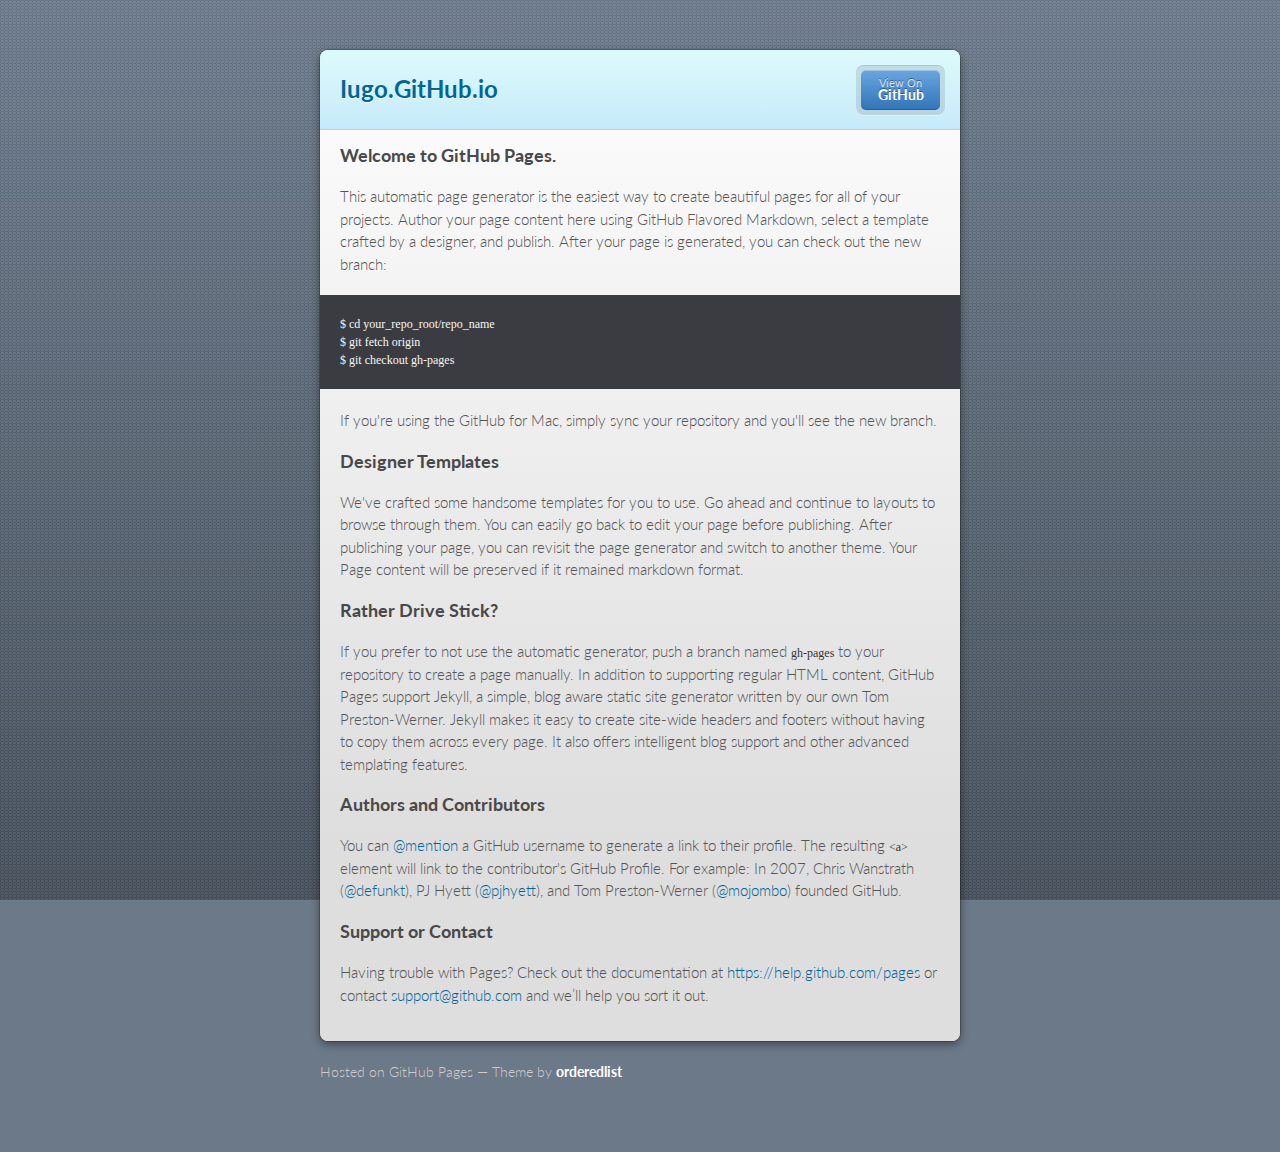
==== index.html @ b6683ef8 "Replace master branch with page content via GitHub" ====
<!doctype html>
<html>
  <head>
    <meta charset="utf-8">
    <meta http-equiv="X-UA-Compatible" content="chrome=1">
    <title>Iugo.GitHub.io by iugo</title>

    <link rel="stylesheet" href="stylesheets/styles.css">
    <link rel="stylesheet" href="stylesheets/pygment_trac.css">
    <script src="javascripts/scale.fix.js"></script>
    <meta name="viewport" content="width=device-width, initial-scale=1, user-scalable=no">

    <!--[if lt IE 9]>
    <script src="//html5shiv.googlecode.com/svn/trunk/html5.js"></script>
    <![endif]-->
  </head>
  <body>
    <div class="wrapper">
      <header class="without-description">
        <h1>Iugo.GitHub.io</h1>
        <p></p>
        <p class="view"><a href="https://github.com/iugo">View the Project on GitHub <small>iugo</small></a></p>
        <ul>
          <li class="single"><a href="https://github.com/iugo/iugo.github.io">View On <strong>GitHub</strong></a></li>
        </ul>
      </header>
      <section>
        <h3>
<a id="welcome-to-github-pages" class="anchor" href="#welcome-to-github-pages" aria-hidden="true"><span class="octicon octicon-link"></span></a>Welcome to GitHub Pages.</h3>

<p>This automatic page generator is the easiest way to create beautiful pages for all of your projects. Author your page content here using GitHub Flavored Markdown, select a template crafted by a designer, and publish. After your page is generated, you can check out the new branch:</p>

<pre><code>$ cd your_repo_root/repo_name
$ git fetch origin
$ git checkout gh-pages
</code></pre>

<p>If you're using the GitHub for Mac, simply sync your repository and you'll see the new branch.</p>

<h3>
<a id="designer-templates" class="anchor" href="#designer-templates" aria-hidden="true"><span class="octicon octicon-link"></span></a>Designer Templates</h3>

<p>We've crafted some handsome templates for you to use. Go ahead and continue to layouts to browse through them. You can easily go back to edit your page before publishing. After publishing your page, you can revisit the page generator and switch to another theme. Your Page content will be preserved if it remained markdown format.</p>

<h3>
<a id="rather-drive-stick" class="anchor" href="#rather-drive-stick" aria-hidden="true"><span class="octicon octicon-link"></span></a>Rather Drive Stick?</h3>

<p>If you prefer to not use the automatic generator, push a branch named <code>gh-pages</code> to your repository to create a page manually. In addition to supporting regular HTML content, GitHub Pages support Jekyll, a simple, blog aware static site generator written by our own Tom Preston-Werner. Jekyll makes it easy to create site-wide headers and footers without having to copy them across every page. It also offers intelligent blog support and other advanced templating features.</p>

<h3>
<a id="authors-and-contributors" class="anchor" href="#authors-and-contributors" aria-hidden="true"><span class="octicon octicon-link"></span></a>Authors and Contributors</h3>

<p>You can <a href="https://github.com/blog/821" class="user-mention">@mention</a> a GitHub username to generate a link to their profile. The resulting <code>&lt;a&gt;</code> element will link to the contributor's GitHub Profile. For example: In 2007, Chris Wanstrath (<a href="https://github.com/defunkt" class="user-mention">@defunkt</a>), PJ Hyett (<a href="https://github.com/pjhyett" class="user-mention">@pjhyett</a>), and Tom Preston-Werner (<a href="https://github.com/mojombo" class="user-mention">@mojombo</a>) founded GitHub.</p>

<h3>
<a id="support-or-contact" class="anchor" href="#support-or-contact" aria-hidden="true"><span class="octicon octicon-link"></span></a>Support or Contact</h3>

<p>Having trouble with Pages? Check out the documentation at <a href="https://help.github.com/pages">https://help.github.com/pages</a> or contact <a href="mailto:support@github.com">support@github.com</a> and we’ll help you sort it out.</p>
      </section>
    </div>
    <footer>
      <p>Hosted on GitHub Pages &mdash; Theme by <a href="https://github.com/orderedlist">orderedlist</a></p>
    </footer>
    <!--[if !IE]><script>fixScale(document);</script><![endif]-->
    
  </body>
</html>
---- stylesheets/styles.css ----
@import url(https://fonts.googleapis.com/css?family=Lato:300italic,700italic,300,700);
html {
  background: #6C7989;
  background: #6c7989 -webkit-gradient(linear, 50% 0%, 50% 100%, color-stop(0%, #6c7989), color-stop(100%, #434b55)) fixed;
  background: #6c7989 -webkit-linear-gradient(#6c7989, #434b55) fixed;
  background: #6c7989 -moz-linear-gradient(#6c7989, #434b55) fixed;
  background: #6c7989 -o-linear-gradient(#6c7989, #434b55) fixed;
  background: #6c7989 -ms-linear-gradient(#6c7989, #434b55) fixed;
  background: #6c7989 linear-gradient(#6c7989, #434b55) fixed;
}

body {
  padding: 50px 0;
  margin: 0;
  font: 14px/1.5 Lato, "Helvetica Neue", Helvetica, Arial, sans-serif;
  color: #555;
  font-weight: 300;
  background: url('[data-uri]') fixed;
}

.wrapper {
  width: 640px;
  margin: 0 auto;
  background: #DEDEDE;
  -webkit-border-radius: 8px;
  -moz-border-radius: 8px;
  -ms-border-radius: 8px;
  -o-border-radius: 8px;
  border-radius: 8px;
  -webkit-box-shadow: rgba(0, 0, 0, 0.2) 0 0 0 1px, rgba(0, 0, 0, 0.45) 0 3px 10px;
  -moz-box-shadow: rgba(0, 0, 0, 0.2) 0 0 0 1px, rgba(0, 0, 0, 0.45) 0 3px 10px;
  box-shadow: rgba(0, 0, 0, 0.2) 0 0 0 1px, rgba(0, 0, 0, 0.45) 0 3px 10px;
}

header, section, footer {
  display: block;
}

a {
  color: #069;
  text-decoration: none;
}

p {
  margin: 0 0 20px;
  padding: 0;
}

strong {
  color: #222;
  font-weight: 700;
}

header {
  -webkit-border-radius: 8px 8px 0 0;
  -moz-border-radius: 8px 8px 0 0;
  -ms-border-radius: 8px 8px 0 0;
  -o-border-radius: 8px 8px 0 0;
  border-radius: 8px 8px 0 0;
  background: #C6EAFA;
  background: -webkit-gradient(linear, 50% 0%, 50% 100%, color-stop(0%, #ddfbfc), color-stop(100%, #c6eafa));
  background: -webkit-linear-gradient(#ddfbfc, #c6eafa);
  background: -moz-linear-gradient(#ddfbfc, #c6eafa);
  background: -o-linear-gradient(#ddfbfc, #c6eafa);
  background: -ms-linear-gradient(#ddfbfc, #c6eafa);
  background: linear-gradient(#ddfbfc, #c6eafa);
  position: relative;
  padding: 15px 20px;
  border-bottom: 1px solid #B2D2E1;
}
header h1 {
  margin: 0;
  padding: 0;
  font-size: 24px;
  line-height: 1.2;
  color: #069;
  text-shadow: rgba(255, 255, 255, 0.9) 0 1px 0;
}
header.without-description h1 {
  margin: 10px 0;
}
header p {
  margin: 0;
  color: #61778B;
  width: 300px;
  font-size: 13px;
}
header p.view {
  display: none;
  font-weight: 700;
  text-shadow: rgba(255, 255, 255, 0.9) 0 1px 0;
  -webkit-font-smoothing: antialiased;
}
header p.view a {
  color: #06c;
}
header p.view small {
  font-weight: 400;
}
header ul {
  margin: 0;
  padding: 0;
  list-style: none;
  position: absolute;
  z-index: 1;
  right: 20px;
  top: 20px;
  height: 38px;
  padding: 1px 0;
  background: #5198DF;
  background: -webkit-gradient(linear, 50% 0%, 50% 100%, color-stop(0%, #77b9fb), color-stop(100%, #3782cd));
  background: -webkit-linear-gradient(#77b9fb, #3782cd);
  background: -moz-linear-gradient(#77b9fb, #3782cd);
  background: -o-linear-gradient(#77b9fb, #3782cd);
  background: -ms-linear-gradient(#77b9fb, #3782cd);
  background: linear-gradient(#77b9fb, #3782cd);
  border-radius: 5px;
  -webkit-box-shadow: inset rgba(255, 255, 255, 0.45) 0 1px 0, inset rgba(0, 0, 0, 0.2) 0 -1px 0;
  -moz-box-shadow: inset rgba(255, 255, 255, 0.45) 0 1px 0, inset rgba(0, 0, 0, 0.2) 0 -1px 0;
  box-shadow: inset rgba(255, 255, 255, 0.45) 0 1px 0, inset rgba(0, 0, 0, 0.2) 0 -1px 0;
  width: auto;
}
header ul:before {
  content: '';
  position: absolute;
  z-index: -1;
  left: -5px;
  top: -4px;
  right: -5px;
  bottom: -6px;
  background: rgba(0, 0, 0, 0.1);
  -webkit-border-radius: 8px;
  -moz-border-radius: 8px;
  -ms-border-radius: 8px;
  -o-border-radius: 8px;
  border-radius: 8px;
  -webkit-box-shadow: rgba(0, 0, 0, 0.2) 0 -1px 0, inset rgba(255, 255, 255, 0.7) 0 -1px 0;
  -moz-box-shadow: rgba(0, 0, 0, 0.2) 0 -1px 0, inset rgba(255, 255, 255, 0.7) 0 -1px 0;
  box-shadow: rgba(0, 0, 0, 0.2) 0 -1px 0, inset rgba(255, 255, 255, 0.7) 0 -1px 0;
}
header ul li {
  width: 79px;
  float: left;
  border-right: 1px solid #3A7CBE;
  height: 38px;
}
header ul li.single {
  border: none;
}
header ul li + li {
  width: 78px;
  border-left: 1px solid #8BBEF3;
}
header ul li + li + li {
  border-right: none;
  width: 79px;
}
header ul a {
  line-height: 1;
  font-size: 11px;
  color: #fff;
  color: rgba(255, 255, 255, 0.8);
  display: block;
  text-align: center;
  font-weight: 400;
  padding-top: 6px;
  height: 40px;
  text-shadow: rgba(0, 0, 0, 0.4) 0 -1px 0;
}
header ul a strong {
  font-size: 14px;
  display: block;
  color: #fff;
  -webkit-font-smoothing: antialiased;
}

section {
  padding: 15px 20px;
  font-size: 15px;
  border-top: 1px solid #fff;
  background: -webkit-gradient(linear, 50% 0%, 50% 700, color-stop(0%, #fafafa), color-stop(100%, #dedede));
  background: -webkit-linear-gradient(#fafafa, #dedede 700px);
  background: -moz-linear-gradient(#fafafa, #dedede 700px);
  background: -o-linear-gradient(#fafafa, #dedede 700px);
  background: -ms-linear-gradient(#fafafa, #dedede 700px);
  background: linear-gradient(#fafafa, #dedede 700px);
  -webkit-border-radius: 0 0 8px 8px;
  -moz-border-radius: 0 0 8px 8px;
  -ms-border-radius: 0 0 8px 8px;
  -o-border-radius: 0 0 8px 8px;
  border-radius: 0 0 8px 8px;
  position: relative;
}

h1, h2, h3, h4, h5, h6 {
  color: #222;
  padding: 0;
  margin: 0 0 20px;
  line-height: 1.2;
}

p, ul, ol, table, pre, dl {
  margin: 0 0 20px;
}

h1, h2, h3 {
  line-height: 1.1;
}

h1 {
  font-size: 28px;
}

h2 {
  color: #393939;
}

h3, h4, h5, h6 {
  color: #494949;
}

blockquote {
  margin: 0 -20px 20px;
  padding: 15px 20px 1px 40px;
  font-style: italic;
  background: #ccc;
  background: rgba(0, 0, 0, 0.06);
  color: #222;
}

img {
  max-width: 100%;
}

code, pre {
  font-family: Monaco, Bitstream Vera Sans Mono, Lucida Console, Terminal;
  color: #333;
  font-size: 12px;
  overflow-x: auto;
}

pre {
  padding: 20px;
  background: #3A3C42;
  color: #f8f8f2;
  margin: 0 -20px 20px;
}
pre code {
  color: #f8f8f2;
}
li pre {
  margin-left: -60px;
  padding-left: 60px;
}

table {
  width: 100%;
  border-collapse: collapse;
}

th, td {
  text-align: left;
  padding: 5px 10px;
  border-bottom: 1px solid #aaa;
}

dt {
  color: #222;
  font-weight: 700;
}

th {
  color: #222;
}

small {
  font-size: 11px;
}

hr {
  border: 0;
  background: #aaa;
  height: 1px;
  margin: 0 0 20px;
}

footer {
  width: 640px;
  margin: 0 auto;
  padding: 20px 0 0;
  color: #ccc;
  overflow: hidden;
}
footer a {
  color: #fff;
  font-weight: bold;
}
footer p {
  float: left;
}
footer p + p {
  float: right;
}

@media print, screen and (max-width: 740px) {
  body {
    padding: 0;
  }

  .wrapper {
    -webkit-border-radius: 0;
    -moz-border-radius: 0;
    -ms-border-radius: 0;
    -o-border-radius: 0;
    border-radius: 0;
    -webkit-box-shadow: none;
    -moz-box-shadow: none;
    box-shadow: none;
    width: 100%;
  }

  footer {
    -webkit-border-radius: 0;
    -moz-border-radius: 0;
    -ms-border-radius: 0;
    -o-border-radius: 0;
    border-radius: 0;
    padding: 20px;
    width: auto;
  }
  footer p {
    float: none;
    margin: 0;
  }
  footer p + p {
    float: none;
  }
}
@media print, screen and (max-width:580px) {
  header ul {
    display: none;
  }

  header p.view {
    display: block;
  }

  header p {
    width: 100%;
  }
}
@media print {
  header p.view a small:before {
    content: 'at http://github.com/';
  }
}
---- stylesheets/pygment_trac.css ----
.highlight .hll { background-color: #49483e }
.highlight  { background: #3A3C42; color: #f8f8f2 }
.highlight .c { color: #75715e } /* Comment */
.highlight .err { color: #960050; background-color: #1e0010 } /* Error */
.highlight .k { color: #66d9ef } /* Keyword */
.highlight .l { color: #ae81ff } /* Literal */
.highlight .n { color: #f8f8f2 } /* Name */
.highlight .o { color: #f92672 } /* Operator */
.highlight .p { color: #f8f8f2 } /* Punctuation */
.highlight .cm { color: #75715e } /* Comment.Multiline */
.highlight .cp { color: #75715e } /* Comment.Preproc */
.highlight .c1 { color: #75715e } /* Comment.Single */
.highlight .cs { color: #75715e } /* Comment.Special */
.highlight .ge { font-style: italic } /* Generic.Emph */
.highlight .gs { font-weight: bold } /* Generic.Strong */
.highlight .kc { color: #66d9ef } /* Keyword.Constant */
.highlight .kd { color: #66d9ef } /* Keyword.Declaration */
.highlight .kn { color: #f92672 } /* Keyword.Namespace */
.highlight .kp { color: #66d9ef } /* Keyword.Pseudo */
.highlight .kr { color: #66d9ef } /* Keyword.Reserved */
.highlight .kt { color: #66d9ef } /* Keyword.Type */
.highlight .ld { color: #e6db74 } /* Literal.Date */
.highlight .m { color: #ae81ff } /* Literal.Number */
.highlight .s { color: #e6db74 } /* Literal.String */
.highlight .na { color: #a6e22e } /* Name.Attribute */
.highlight .nb { color: #f8f8f2 } /* Name.Builtin */
.highlight .nc { color: #a6e22e } /* Name.Class */
.highlight .no { color: #66d9ef } /* Name.Constant */
.highlight .nd { color: #a6e22e } /* Name.Decorator */
.highlight .ni { color: #f8f8f2 } /* Name.Entity */
.highlight .ne { color: #a6e22e } /* Name.Exception */
.highlight .nf { color: #a6e22e } /* Name.Function */
.highlight .nl { color: #f8f8f2 } /* Name.Label */
.highlight .nn { color: #f8f8f2 } /* Name.Namespace */
.highlight .nx { color: #a6e22e } /* Name.Other */
.highlight .py { color: #f8f8f2 } /* Name.Property */
.highlight .nt { color: #f92672 } /* Name.Tag */
.highlight .nv { color: #f8f8f2 } /* Name.Variable */
.highlight .ow { color: #f92672 } /* Operator.Word */
.highlight .w { color: #f8f8f2 } /* Text.Whitespace */
.highlight .mf { color: #ae81ff } /* Literal.Number.Float */
.highlight .mh { color: #ae81ff } /* Literal.Number.Hex */
.highlight .mi { color: #ae81ff } /* Literal.Number.Integer */
.highlight .mo { color: #ae81ff } /* Literal.Number.Oct */
.highlight .sb { color: #e6db74 } /* Literal.String.Backtick */
.highlight .sc { color: #e6db74 } /* Literal.String.Char */
.highlight .sd { color: #e6db74 } /* Literal.String.Doc */
.highlight .s2 { color: #e6db74 } /* Literal.String.Double */
.highlight .se { color: #ae81ff } /* Literal.String.Escape */
.highlight .sh { color: #e6db74 } /* Literal.String.Heredoc */
.highlight .si { color: #e6db74 } /* Literal.String.Interpol */
.highlight .sx { color: #e6db74 } /* Literal.String.Other */
.highlight .sr { color: #e6db74 } /* Literal.String.Regex */
.highlight .s1 { color: #e6db74 } /* Literal.String.Single */
.highlight .ss { color: #e6db74 } /* Literal.String.Symbol */
.highlight .bp { color: #f8f8f2 } /* Name.Builtin.Pseudo */
.highlight .vc { color: #f8f8f2 } /* Name.Variable.Class */
.highlight .vg { color: #f8f8f2 } /* Name.Variable.Global */
.highlight .vi { color: #f8f8f2 } /* Name.Variable.Instance */
.highlight .il { color: #ae81ff } /* Literal.Number.Integer.Long */
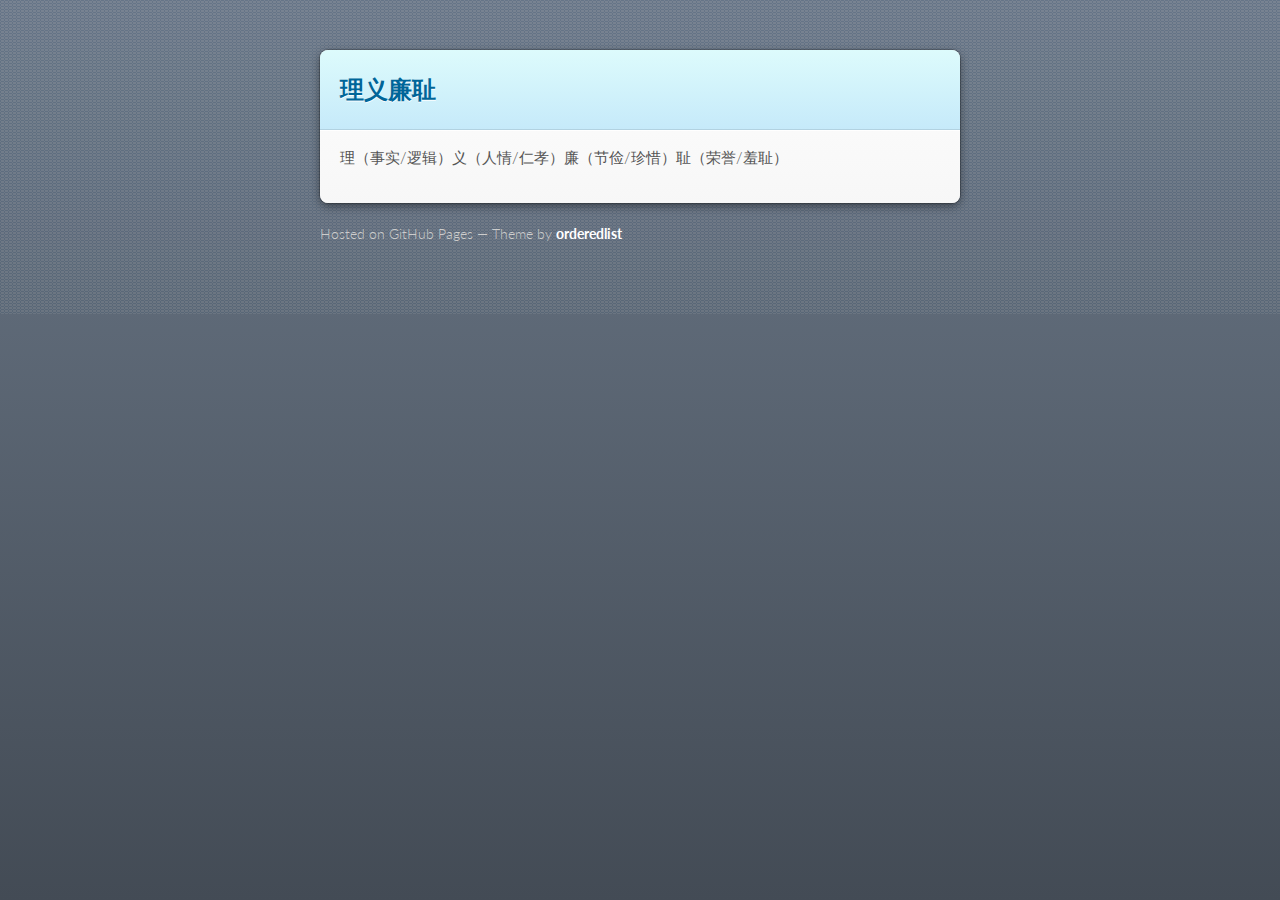
==== commit 54a5de49: "Update index.html" ====
--- a/index.html
+++ b/index.html
@@ -3,7 +3,7 @@
   <head>
     <meta charset="utf-8">
     <meta http-equiv="X-UA-Compatible" content="chrome=1">
-    <title>Iugo.GitHub.io by iugo</title>
+    <title>Hi~ o(*￣▽￣*)ブ</title>
 
     <link rel="stylesheet" href="stylesheets/styles.css">
     <link rel="stylesheet" href="stylesheets/pygment_trac.css">
@@ -17,45 +17,10 @@
   <body>
     <div class="wrapper">
       <header class="without-description">
-        <h1>Iugo.GitHub.io</h1>
-        <p></p>
-        <p class="view"><a href="https://github.com/iugo">View the Project on GitHub <small>iugo</small></a></p>
-        <ul>
-          <li class="single"><a href="https://github.com/iugo/iugo.github.io">View On <strong>GitHub</strong></a></li>
-        </ul>
+        <h1>理义廉耻</h1>
       </header>
       <section>
-        <h3>
-<a id="welcome-to-github-pages" class="anchor" href="#welcome-to-github-pages" aria-hidden="true"><span class="octicon octicon-link"></span></a>Welcome to GitHub Pages.</h3>
-
-<p>This automatic page generator is the easiest way to create beautiful pages for all of your projects. Author your page content here using GitHub Flavored Markdown, select a template crafted by a designer, and publish. After your page is generated, you can check out the new branch:</p>
-
-<pre><code>$ cd your_repo_root/repo_name
-$ git fetch origin
-$ git checkout gh-pages
-</code></pre>
-
-<p>If you're using the GitHub for Mac, simply sync your repository and you'll see the new branch.</p>
-
-<h3>
-<a id="designer-templates" class="anchor" href="#designer-templates" aria-hidden="true"><span class="octicon octicon-link"></span></a>Designer Templates</h3>
-
-<p>We've crafted some handsome templates for you to use. Go ahead and continue to layouts to browse through them. You can easily go back to edit your page before publishing. After publishing your page, you can revisit the page generator and switch to another theme. Your Page content will be preserved if it remained markdown format.</p>
-
-<h3>
-<a id="rather-drive-stick" class="anchor" href="#rather-drive-stick" aria-hidden="true"><span class="octicon octicon-link"></span></a>Rather Drive Stick?</h3>
-
-<p>If you prefer to not use the automatic generator, push a branch named <code>gh-pages</code> to your repository to create a page manually. In addition to supporting regular HTML content, GitHub Pages support Jekyll, a simple, blog aware static site generator written by our own Tom Preston-Werner. Jekyll makes it easy to create site-wide headers and footers without having to copy them across every page. It also offers intelligent blog support and other advanced templating features.</p>
-
-<h3>
-<a id="authors-and-contributors" class="anchor" href="#authors-and-contributors" aria-hidden="true"><span class="octicon octicon-link"></span></a>Authors and Contributors</h3>
-
-<p>You can <a href="https://github.com/blog/821" class="user-mention">@mention</a> a GitHub username to generate a link to their profile. The resulting <code>&lt;a&gt;</code> element will link to the contributor's GitHub Profile. For example: In 2007, Chris Wanstrath (<a href="https://github.com/defunkt" class="user-mention">@defunkt</a>), PJ Hyett (<a href="https://github.com/pjhyett" class="user-mention">@pjhyett</a>), and Tom Preston-Werner (<a href="https://github.com/mojombo" class="user-mention">@mojombo</a>) founded GitHub.</p>
-
-<h3>
-<a id="support-or-contact" class="anchor" href="#support-or-contact" aria-hidden="true"><span class="octicon octicon-link"></span></a>Support or Contact</h3>
-
-<p>Having trouble with Pages? Check out the documentation at <a href="https://help.github.com/pages">https://help.github.com/pages</a> or contact <a href="mailto:support@github.com">support@github.com</a> and we’ll help you sort it out.</p>
+<p>理（事实/逻辑）义（人情/仁孝）廉（节俭/珍惜）耻（荣誉/羞耻）</p>
       </section>
     </div>
     <footer>
@@ -64,4 +29,4 @@
     <!--[if !IE]><script>fixScale(document);</script><![endif]-->
     
   </body>
-</html>+</html>
